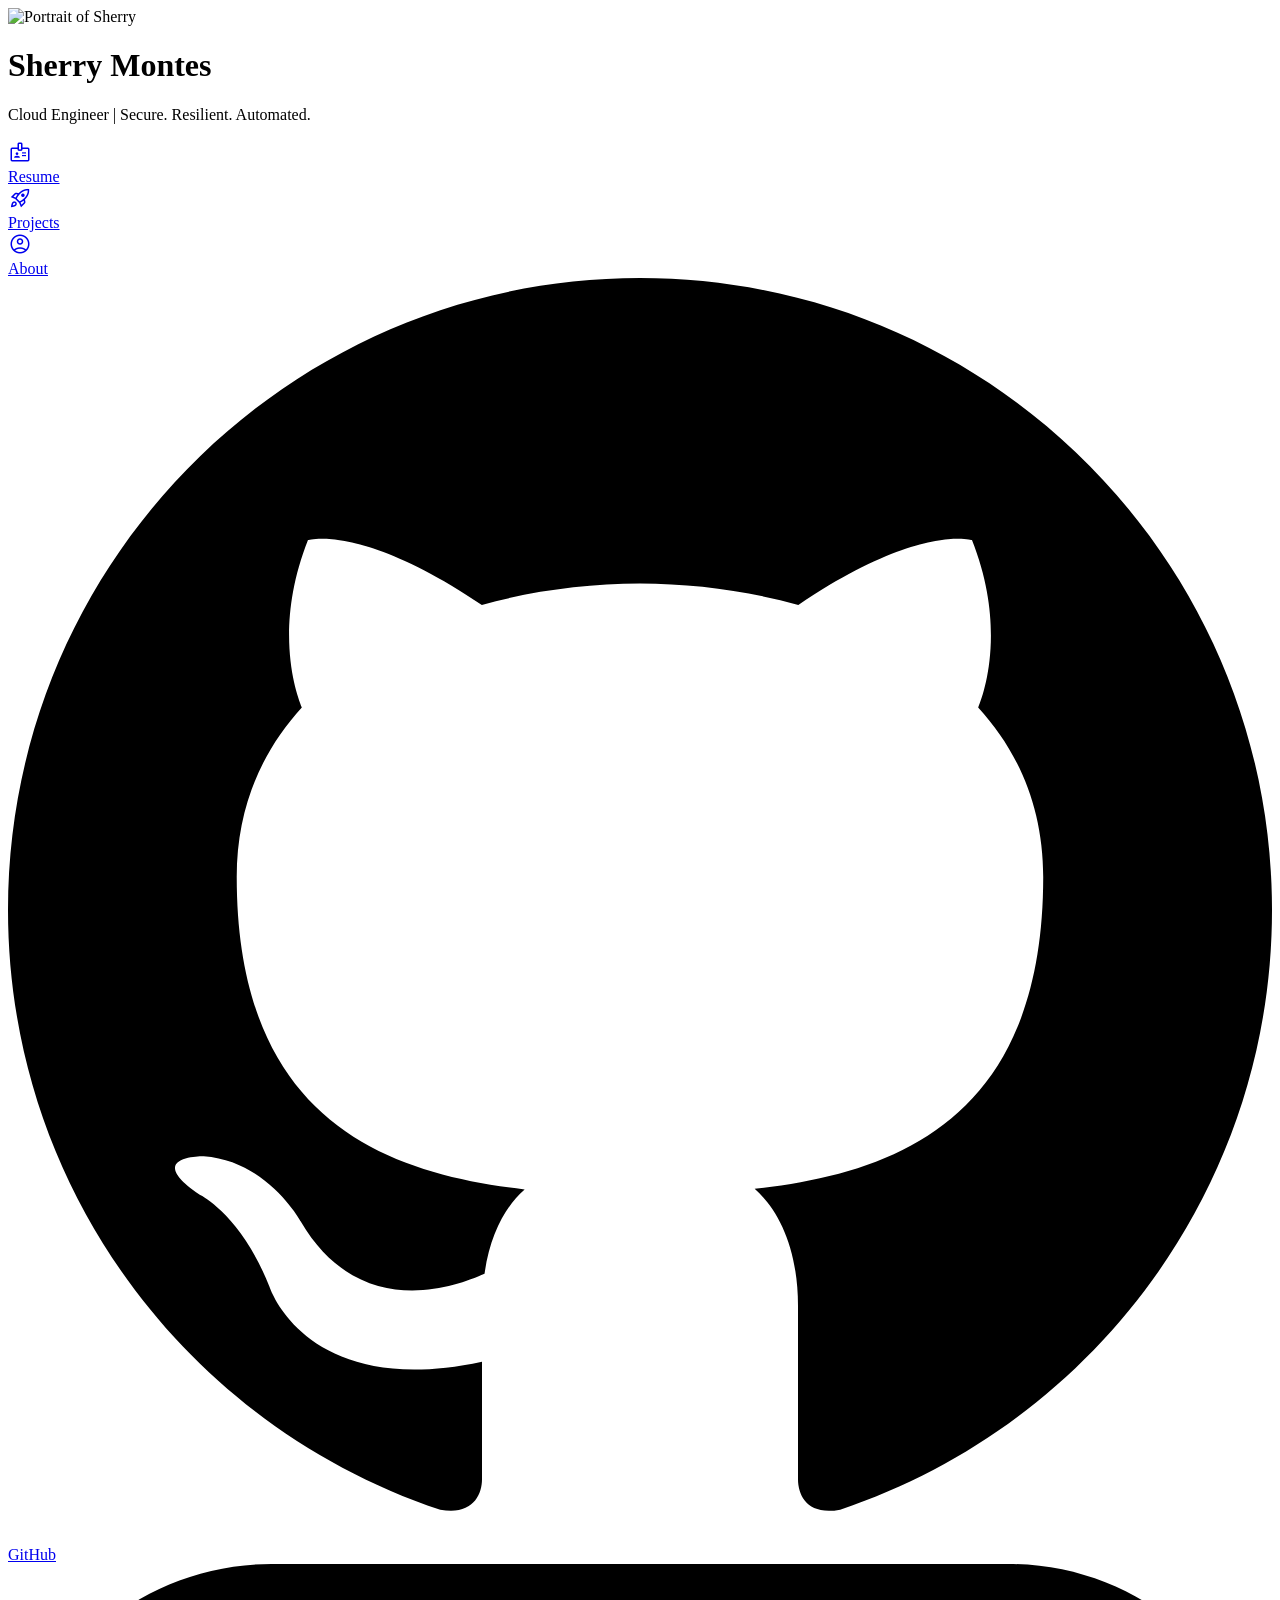
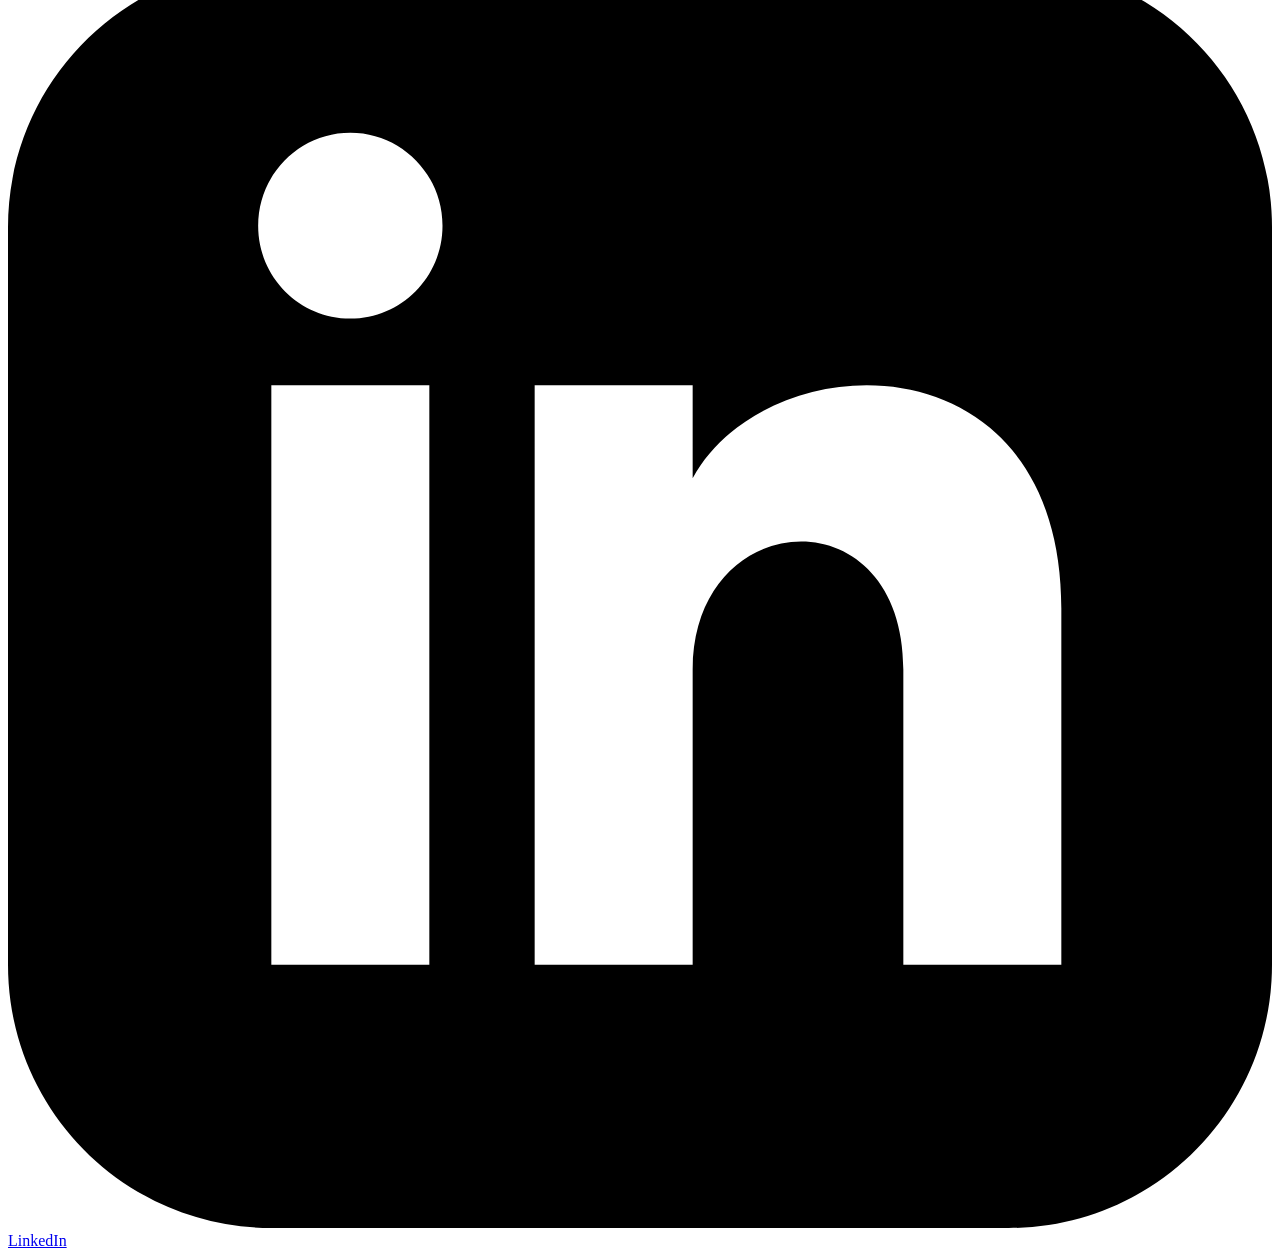
==== web/html/index.html @ b12c6bf5 "feat: refactor frontend, added jinja, tailwind css, app.js for projects logic" ====
<!DOCTYPE html>

<html class="light" lang="en">

<head>
  <meta charset="utf-8" />
  <meta content="width=device-width, initial-scale=1.0" name="viewport" />
  <title>Sherry | Cloud Engineer</title>
  <script src="https://cdn.tailwindcss.com?plugins=forms,container-queries"></script>
  <link href="https://fonts.googleapis.com" rel="preconnect" />
  <link crossorigin="" href="https://fonts.gstatic.com" rel="preconnect" />
  <link
    href="https://fonts.googleapis.com/css2?family=Inter:wght@400;500;600&amp;family=Manrope:wght@400;700;800&amp;display=swap"
    rel="stylesheet" />
  <link
    href="https://fonts.googleapis.com/css2?family=Material+Symbols+Outlined:wght,FILL@100..700,0..1&amp;display=swap"
    rel="stylesheet" />
  <link
    href="https://fonts.googleapis.com/css2?family=Material+Symbols+Outlined:wght,FILL@100..700,0..1&amp;display=swap"
    rel="stylesheet" />
  <script id="tailwind-config">
    tailwind.config = {
      darkMode: "class",
      theme: {
        extend: {
          "colors": {
            "on-secondary-container": "#505253",
            "surface-tint": "#5f5e5e",
            "outline": "#887863",
            "background": "#fff8f3",
            "tertiary": "#486272",
            "on-tertiary": "#f4faff",
            "on-background": "#3c301f",
            "surface-dim": "#edd7ba",
            "on-tertiary-fixed": "#2c4655",
            "tertiary-fixed": "#d0ecff",
            "surface-container-lowest": "#ffffff",
            "error-container": "#fe8983",
            "secondary-container": "#e2e2e3",
            "primary-container": "#e5e2e1",
            "on-error": "#fff7f6",
            "on-secondary-fixed-variant": "#5a5c5d",
            "primary-dim": "#535252",
            "inverse-on-surface": "#a59b92",
            "surface-container": "#fbebd9",
            "error": "#9f403d",
            "inverse-surface": "#120d08",
            "secondary-fixed-dim": "#d3d4d5",
            "on-primary-container": "#525151",
            "on-secondary-fixed": "#3d4041",
            "inverse-primary": "#ffffff",
            "on-primary-fixed-variant": "#5c5b5b",
            "on-error-container": "#752121",
            "primary": "#5f5e5e",
            "on-primary": "#faf7f6",
            "primary-fixed": "#e5e2e1",
            "secondary-dim": "#515354",
            "surface-bright": "#fff8f3",
            "on-primary-fixed": "#403f3f",
            "surface-container-high": "#f8e5d0",
            "tertiary-fixed-dim": "#c2def0",
            "secondary-fixed": "#e2e2e3",
            "surface-container-highest": "#f4dfc6",
            "on-surface-variant": "#6b5d49",
            "on-tertiary-container": "#3e5868",
            "on-tertiary-fixed-variant": "#486272",
            "tertiary-container": "#d0ecff",
            "outline-variant": "#c2af98",
            "surface-container-low": "#fff1e3",
            "tertiary-dim": "#3c5666",
            "on-secondary": "#f8f9fa",
            "secondary": "#5d5f60",
            "on-surface": "#3c301f",
            "surface-variant": "#f4dfc6",
            "error-dim": "#4e0309",
            "surface": "#fff8f3",
            "primary-fixed-dim": "#d6d4d3"
          },
          "borderRadius": {
            "DEFAULT": "0.125rem",
            "lg": "0.25rem",
            "xl": "0.5rem",
            "full": "0.75rem"
          },
          "spacing": {},
          "fontFamily": {
            "headline": [
              "Manrope"
            ],
            "body": [
              "Inter"
            ],
            "label": [
              "Inter"
            ]
          }
        },
      },
    }
  </script>
  <style>
    .material-symbols-outlined {
      font-variation-settings:
        'FILL' 0,
        'wght' 300,
        'GRAD' 0,
        'opsz' 24;
    }
  </style>
</head>

<body
  class="bg-[#ebe0d5] text-on-surface font-body antialiased min-h-screen flex flex-col items-center justify-center selection:bg-surface-container-highest selection:text-on-surface">
  <main
    class="w-full max-w-4xl mx-auto px-8 py-16 flex flex-col md:flex-row items-center justify-center gap-12 md:gap-16">
    <!-- Portrait -->
    <div class="flex-shrink-0 relative">
      <div
        class="w-48 h-48 md:w-64 md:h-64 lg:w-72 lg:h-72 rounded-full overflow-hidden bg-surface-container-low relative shadow-lg">
        <img alt="Portrait of Sherry" src="/static/portrait.png" class="w-full h-full object-cover" />
      </div>
    </div>
    <!-- Content -->
    <div class="flex flex-col items-center md:items-start text-center md:text-left">
      <h1 class="font-headline text-5xl md:text-7xl font-bold tracking-tighter text-on-surface mb-4">
        Sherry Montes
      </h1>
      <p
        class="font-body text-lg md:text-xl text-on-surface-variant font-medium tracking-wide mb-10 max-w-full whitespace-nowrap leading-relaxed">
        Cloud Engineer <span class="mx-2 text-outline-variant">|</span> Secure. Resilient. Automated.
      </p>
      <!-- Links / Icons -->
      <nav class="flex flex-wrap items-center justify-center md:justify-start gap-8">
        <!-- TODO: Add functional Resume link and verify Project link on localhost deployment -->
        <a aria-label="Resume" class="group flex flex-col items-center gap-2" href="#">
          <div
            class="w-16 h-16 rounded-full flex items-center justify-center bg-surface-container-highest text-on-surface transition-all duration-300 ease-in-out group-hover:bg-primary group-hover:text-on-primary shadow-sm hover:shadow-md">
            <span class="material-symbols-outlined text-[32px]">badge</span>
          </div>
          <span
            class="text-sm font-medium text-on-surface-variant group-hover:text-primary transition-colors">Resume</span>
        </a>
        <a aria-label="Projects" class="group flex flex-col items-center gap-2" href="projects.html">
          <div
            class="w-16 h-16 rounded-full flex items-center justify-center bg-surface-container-highest text-on-surface transition-all duration-300 ease-in-out group-hover:bg-primary group-hover:text-on-primary shadow-sm hover:shadow-md">
            <span class="material-symbols-outlined text-[32px]">rocket_launch</span>
          </div>
          <span
            class="text-sm font-medium text-on-surface-variant group-hover:text-primary transition-colors">Projects</span>
        </a>
        <a aria-label="About" class="group flex flex-col items-center gap-2" href="about.html">
          <div
            class="w-16 h-16 rounded-full flex items-center justify-center bg-surface-container-highest text-on-surface transition-all duration-300 ease-in-out group-hover:bg-primary group-hover:text-on-primary shadow-sm hover:shadow-md">
            <span class="material-symbols-outlined text-[32px]">account_circle</span>
          </div>
          <span
            class="text-sm font-medium text-on-surface-variant group-hover:text-primary transition-colors">About</span>
        </a>
        <a aria-label="GitHub" class="group flex flex-col items-center gap-2" href="https://github.com/sherry-gcp"
          target="_blank" rel="noopener noreferrer">
          <div
            class="w-16 h-16 rounded-full flex items-center justify-center bg-surface-container-highest text-on-surface transition-all duration-300 ease-in-out group-hover:bg-primary group-hover:text-on-primary shadow-sm hover:shadow-md">
            <svg class="w-8 h-8 fill-current" viewBox="0 0 24 24">
              <path
                d="M12 0c-6.626 0-12 5.373-12 12 0 5.302 3.438 9.8 8.207 11.387.599.111.793-.261.793-.577v-2.234c-3.338.726-4.033-1.416-4.033-1.416-.546-1.387-1.333-1.756-1.333-1.756-1.089-.745.083-.729.083-.729 1.205.084 1.839 1.237 1.839 1.237 1.07 1.834 2.807 1.304 3.492.997.107-.775.418-1.305.762-1.604-2.665-.305-5.467-1.334-5.467-5.931 0-1.311.469-2.381 1.236-3.221-.124-.303-.535-1.524.117-3.176 0 0 1.008-.322 3.301 1.23.957-.266 1.983-.399 3.003-.404 1.02.005 2.047.138 3.006.404 2.291-1.552 3.297-1.23 3.297-1.23.653 1.653.242 2.874.118 3.176.77.84 1.235 1.911 1.235 3.221 0 4.609-2.807 5.624-5.479 5.921.43.372.823 1.102.823 2.222v3.293c0 .319.192.694.801.576 4.765-1.589 8.199-6.086 8.199-11.386 0-6.627-5.373-12-12-12z" />
            </svg>
          </div>
          <span
            class="text-sm font-medium text-on-surface-variant group-hover:text-primary transition-colors">GitHub</span>
        </a>
        <a aria-label="LinkedIn" class="group flex flex-col items-center gap-2"
          href="https://www.linkedin.com/in/sherrymt" target="_blank" rel="noopener noreferrer">
          <div
            class="w-16 h-16 rounded-full flex items-center justify-center bg-surface-container-highest text-on-surface transition-all duration-300 ease-in-out group-hover:bg-primary group-hover:text-on-primary shadow-sm hover:shadow-md">
            <svg class="w-8 h-8 fill-current" viewBox="0 0 24 24">
              <path
                d="M19 0h-14c-2.761 0-5 2.239-5 5v14c0 2.761 2.239 5 5 5h14c2.762 0 5-2.239 5-5v-14c0-2.761-2.238-5-5-5zm-11 19h-3v-11h3v11zm-1.5-12.268c-.966 0-1.75-.79-1.75-1.764s.784-1.764 1.75-1.764 1.75.79 1.75 1.764-.783 1.764-1.75 1.764zm13.5 12.268h-3v-5.604c0-3.368-4-3.113-4 0v5.604h-3v-11h3v1.765c1.396-2.586 7-2.777 7 2.476v6.759z" />
            </svg>
          </div>
          <span
            class="text-sm font-medium text-on-surface-variant group-hover:text-primary transition-colors">LinkedIn</span>
        </a>
      </nav>
    </div>
  </main>
</body>

</html>
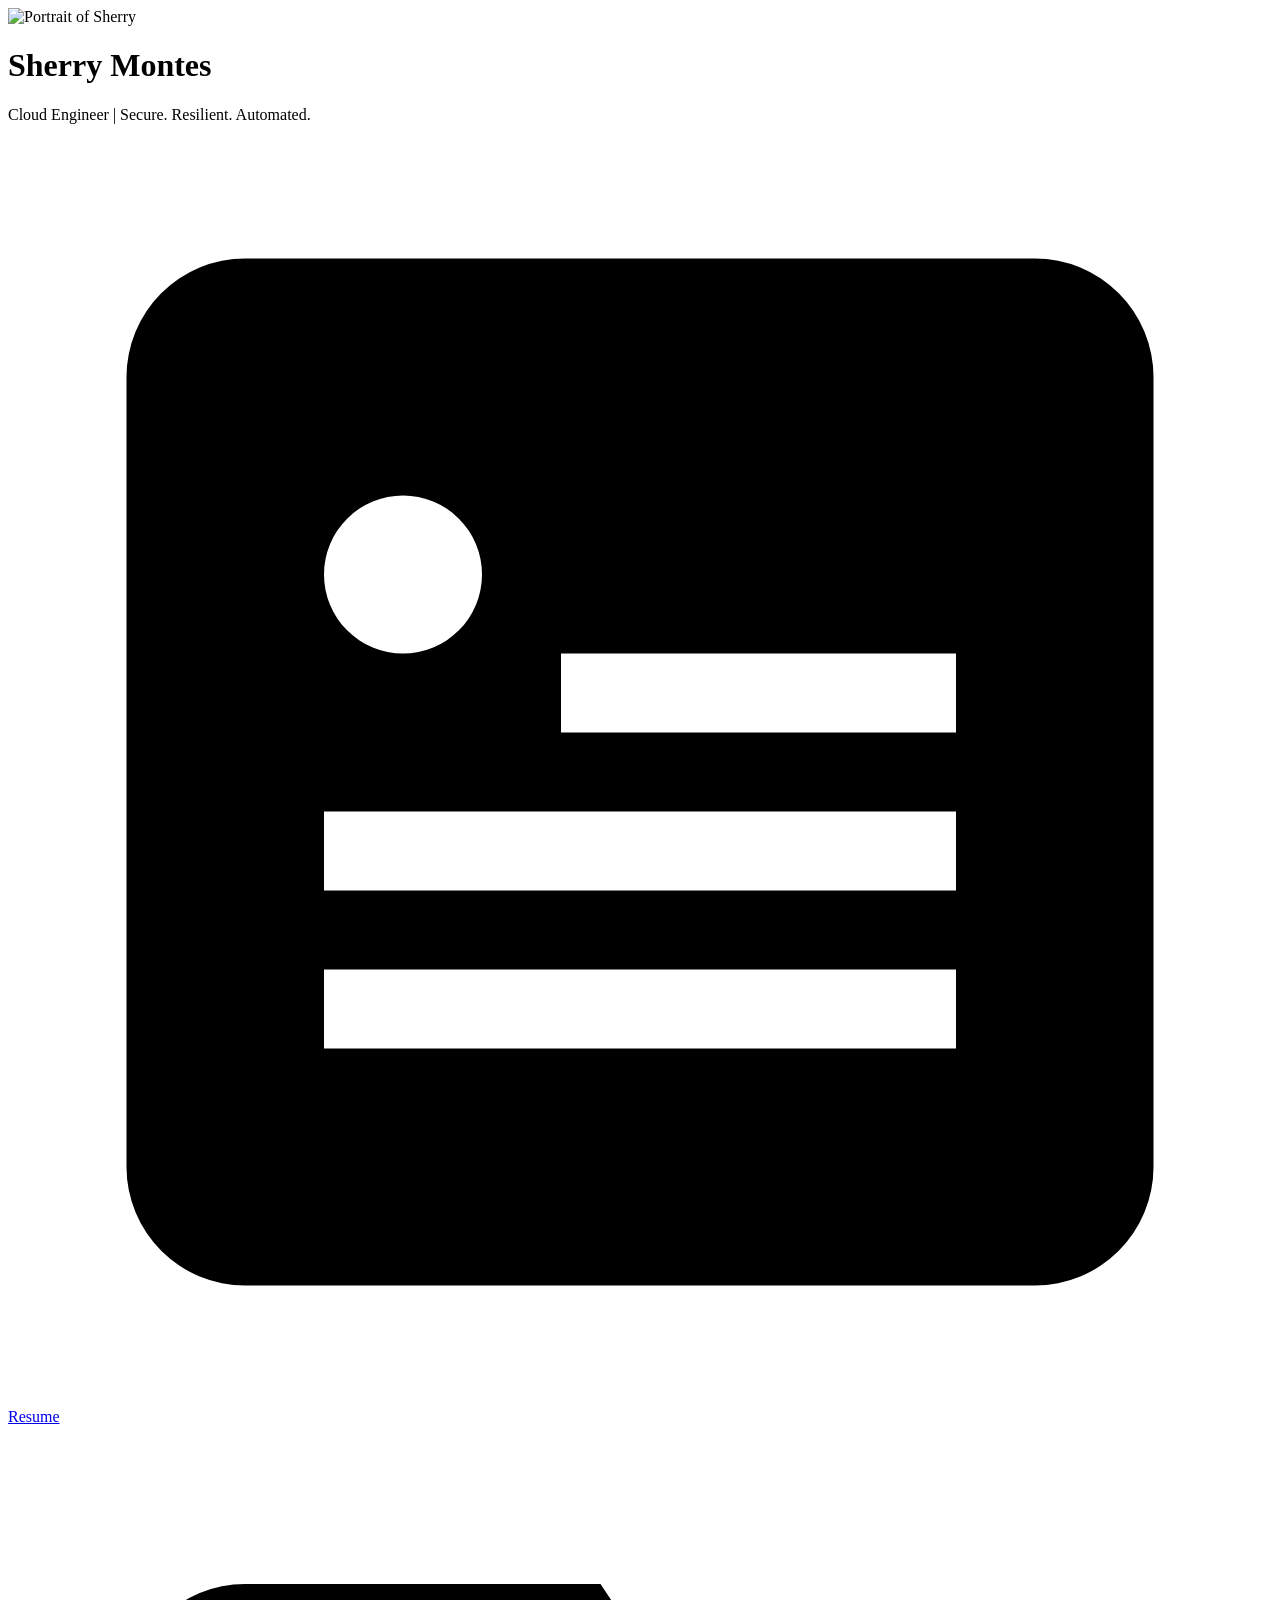
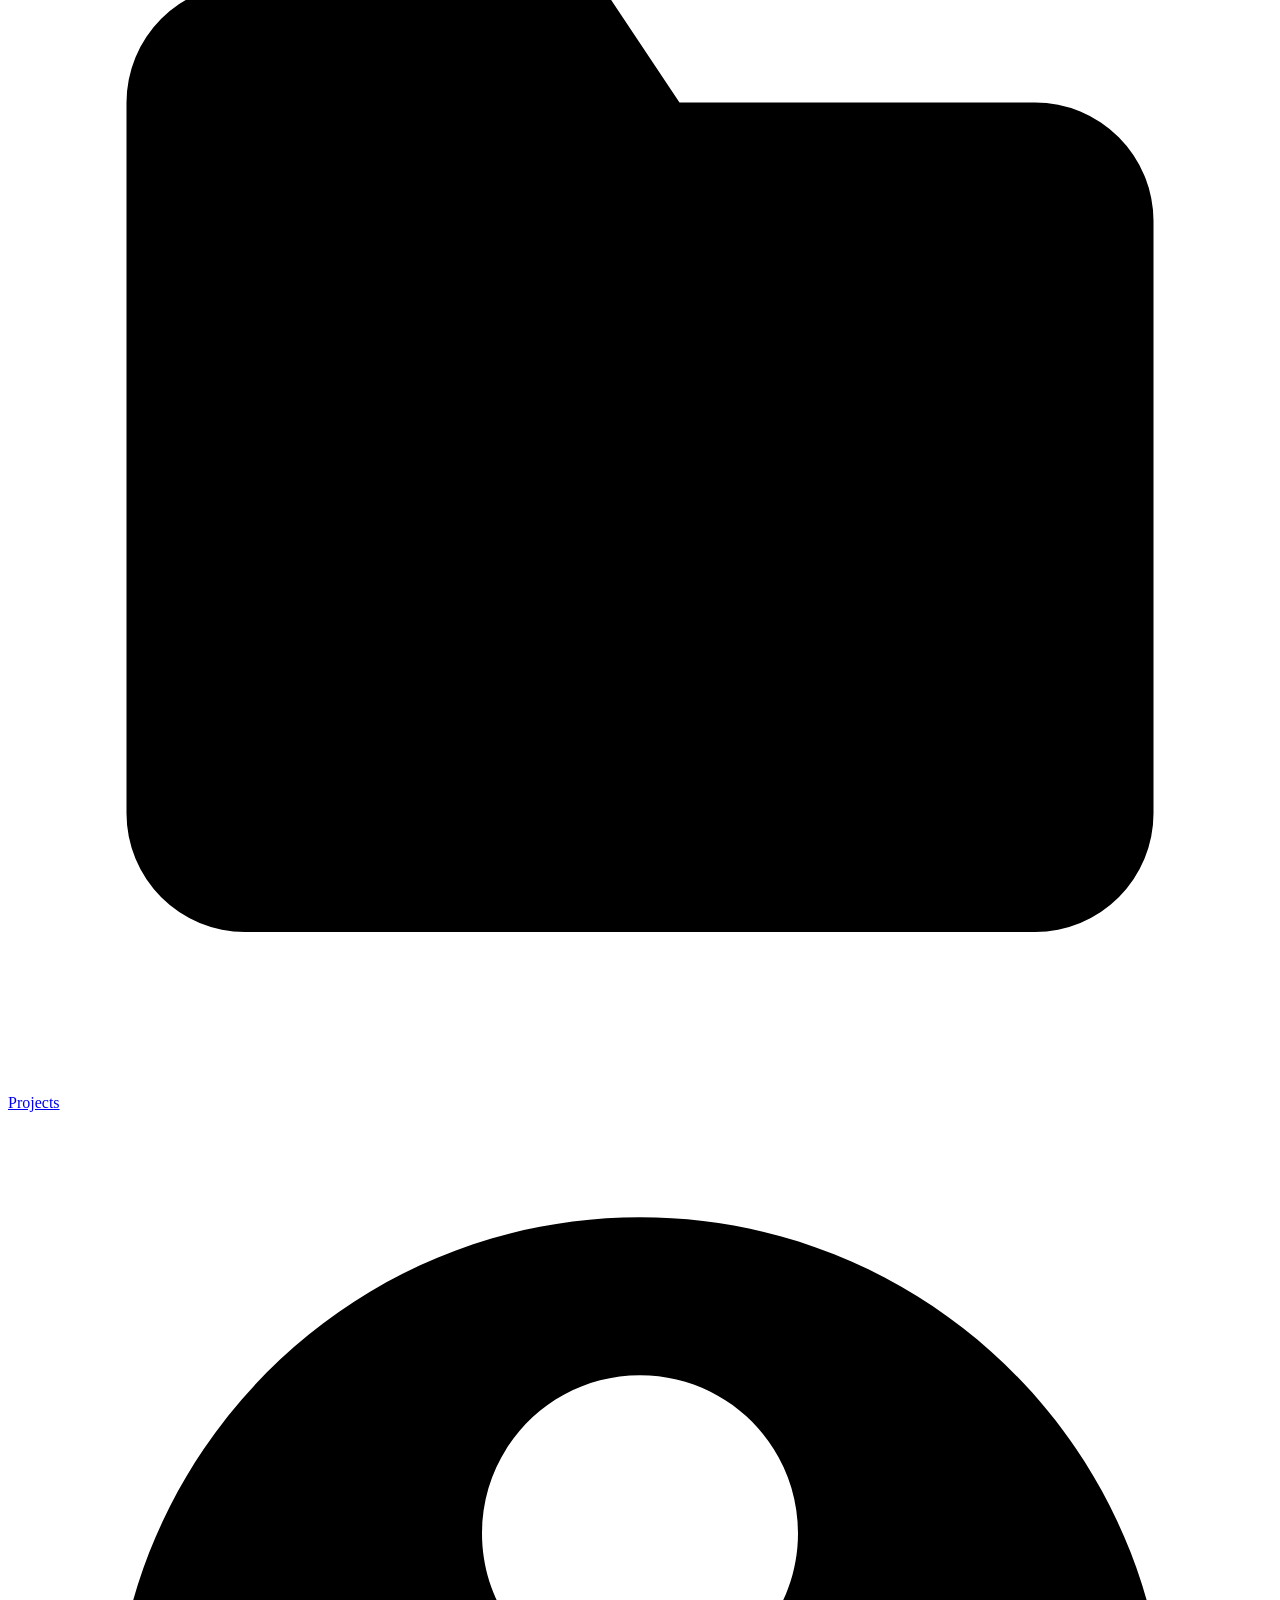
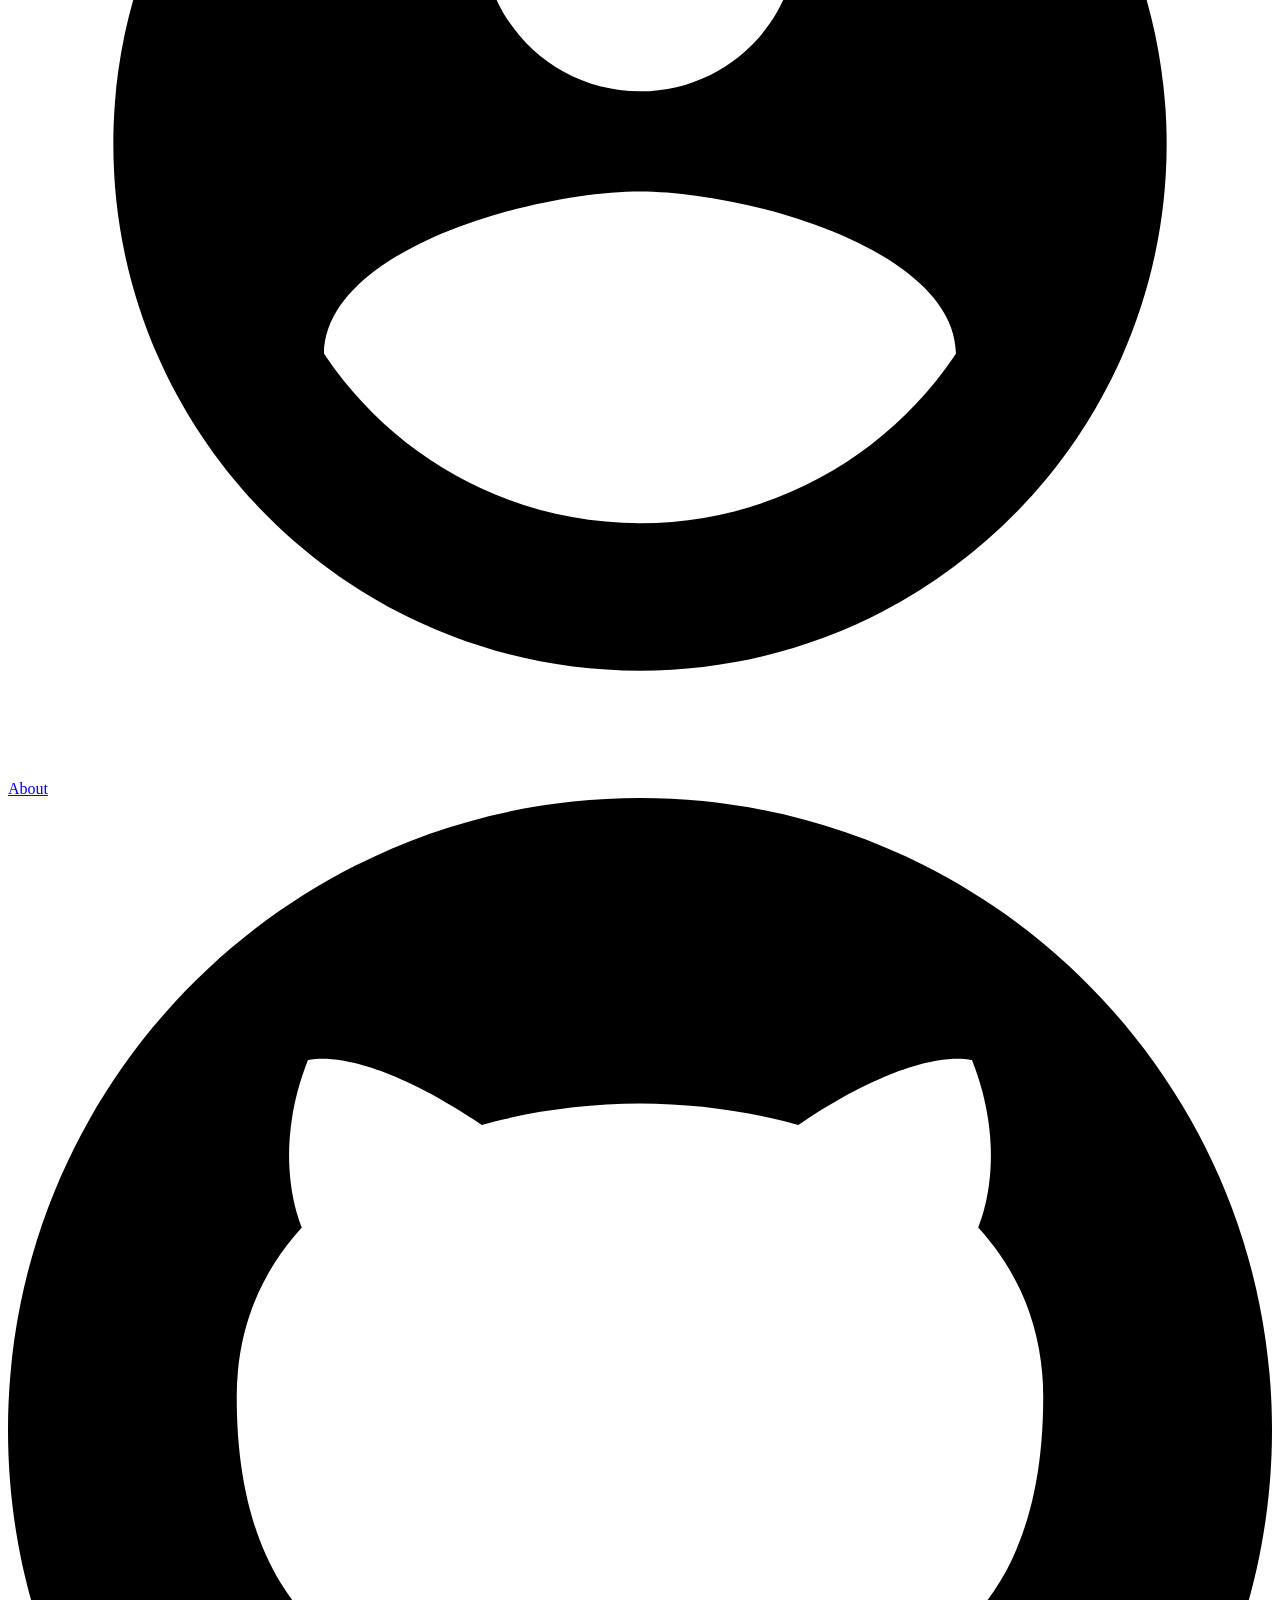
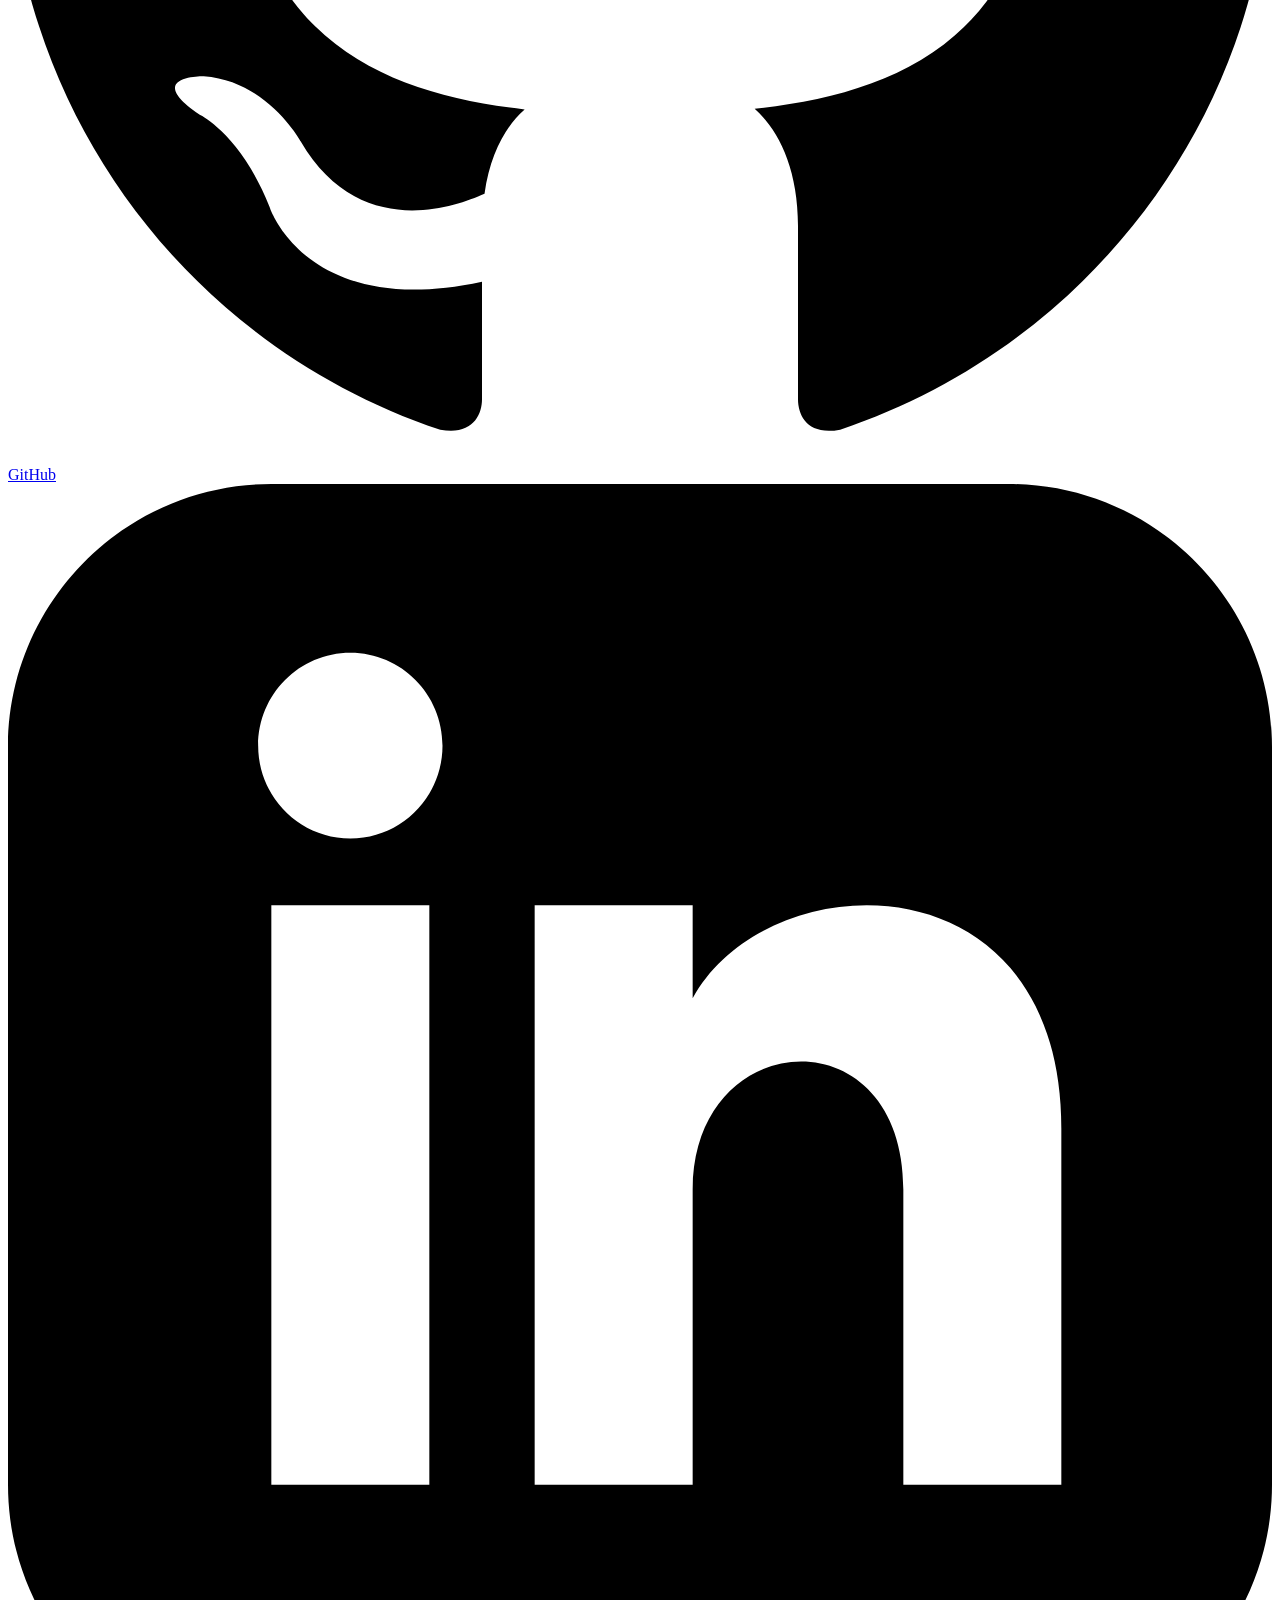
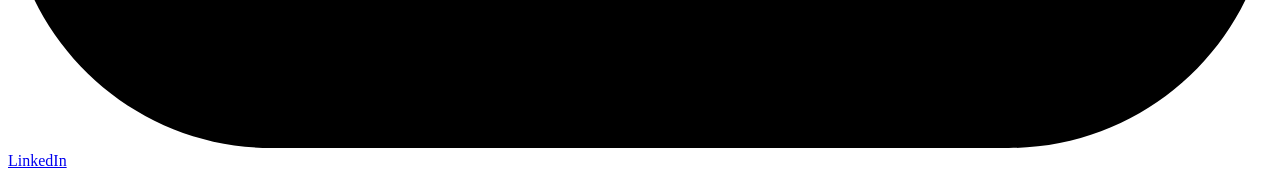
==== commit 17d0b849: "choreL ui final touches" ====
--- a/web/html/index.html
+++ b/web/html/index.html
@@ -6,107 +6,13 @@
   <meta charset="utf-8" />
   <meta content="width=device-width, initial-scale=1.0" name="viewport" />
   <title>Sherry | Cloud Engineer</title>
-  <script src="https://cdn.tailwindcss.com?plugins=forms,container-queries"></script>
+  <link rel="stylesheet" href="/css/main.css" />
   <link href="https://fonts.googleapis.com" rel="preconnect" />
   <link crossorigin="" href="https://fonts.gstatic.com" rel="preconnect" />
   <link
     href="https://fonts.googleapis.com/css2?family=Inter:wght@400;500;600&amp;family=Manrope:wght@400;700;800&amp;display=swap"
     rel="stylesheet" />
-  <link
-    href="https://fonts.googleapis.com/css2?family=Material+Symbols+Outlined:wght,FILL@100..700,0..1&amp;display=swap"
-    rel="stylesheet" />
-  <link
-    href="https://fonts.googleapis.com/css2?family=Material+Symbols+Outlined:wght,FILL@100..700,0..1&amp;display=swap"
-    rel="stylesheet" />
-  <script id="tailwind-config">
-    tailwind.config = {
-      darkMode: "class",
-      theme: {
-        extend: {
-          "colors": {
-            "on-secondary-container": "#505253",
-            "surface-tint": "#5f5e5e",
-            "outline": "#887863",
-            "background": "#fff8f3",
-            "tertiary": "#486272",
-            "on-tertiary": "#f4faff",
-            "on-background": "#3c301f",
-            "surface-dim": "#edd7ba",
-            "on-tertiary-fixed": "#2c4655",
-            "tertiary-fixed": "#d0ecff",
-            "surface-container-lowest": "#ffffff",
-            "error-container": "#fe8983",
-            "secondary-container": "#e2e2e3",
-            "primary-container": "#e5e2e1",
-            "on-error": "#fff7f6",
-            "on-secondary-fixed-variant": "#5a5c5d",
-            "primary-dim": "#535252",
-            "inverse-on-surface": "#a59b92",
-            "surface-container": "#fbebd9",
-            "error": "#9f403d",
-            "inverse-surface": "#120d08",
-            "secondary-fixed-dim": "#d3d4d5",
-            "on-primary-container": "#525151",
-            "on-secondary-fixed": "#3d4041",
-            "inverse-primary": "#ffffff",
-            "on-primary-fixed-variant": "#5c5b5b",
-            "on-error-container": "#752121",
-            "primary": "#5f5e5e",
-            "on-primary": "#faf7f6",
-            "primary-fixed": "#e5e2e1",
-            "secondary-dim": "#515354",
-            "surface-bright": "#fff8f3",
-            "on-primary-fixed": "#403f3f",
-            "surface-container-high": "#f8e5d0",
-            "tertiary-fixed-dim": "#c2def0",
-            "secondary-fixed": "#e2e2e3",
-            "surface-container-highest": "#f4dfc6",
-            "on-surface-variant": "#6b5d49",
-            "on-tertiary-container": "#3e5868",
-            "on-tertiary-fixed-variant": "#486272",
-            "tertiary-container": "#d0ecff",
-            "outline-variant": "#c2af98",
-            "surface-container-low": "#fff1e3",
-            "tertiary-dim": "#3c5666",
-            "on-secondary": "#f8f9fa",
-            "secondary": "#5d5f60",
-            "on-surface": "#3c301f",
-            "surface-variant": "#f4dfc6",
-            "error-dim": "#4e0309",
-            "surface": "#fff8f3",
-            "primary-fixed-dim": "#d6d4d3"
-          },
-          "borderRadius": {
-            "DEFAULT": "0.125rem",
-            "lg": "0.25rem",
-            "xl": "0.5rem",
-            "full": "0.75rem"
-          },
-          "spacing": {},
-          "fontFamily": {
-            "headline": [
-              "Manrope"
-            ],
-            "body": [
-              "Inter"
-            ],
-            "label": [
-              "Inter"
-            ]
-          }
-        },
-      },
-    }
-  </script>
-  <style>
-    .material-symbols-outlined {
-      font-variation-settings:
-        'FILL' 0,
-        'wght' 300,
-        'GRAD' 0,
-        'opsz' 24;
-    }
-  </style>
+
 </head>
 
 <body
@@ -117,7 +23,8 @@
     <div class="flex-shrink-0 relative">
       <div
         class="w-48 h-48 md:w-64 md:h-64 lg:w-72 lg:h-72 rounded-full overflow-hidden bg-surface-container-low relative shadow-lg">
-        <img alt="Portrait of Sherry" src="/static/portrait.png" class="w-full h-full object-cover" />
+        <img id="portrait-img" alt="Portrait of Sherry" src=""
+          class="w-full h-full object-cover opacity-0 transition-opacity duration-500" />
       </div>
     </div>
     <!-- Content -->
@@ -126,16 +33,19 @@
         Sherry Montes
       </h1>
       <p
-        class="font-body text-lg md:text-xl text-on-surface-variant font-medium tracking-wide mb-10 max-w-full whitespace-nowrap leading-relaxed">
+        class="font-body text-[11px] min-[375px]:text-xs sm:text-lg md:text-xl text-on-surface-variant font-medium tracking-wide mb-10 whitespace-nowrap leading-relaxed">
         Cloud Engineer <span class="mx-2 text-outline-variant">|</span> Secure. Resilient. Automated.
       </p>
       <!-- Links / Icons -->
       <nav class="flex flex-wrap items-center justify-center md:justify-start gap-8">
         <!-- TODO: Add functional Resume link and verify Project link on localhost deployment -->
-        <a aria-label="Resume" class="group flex flex-col items-center gap-2" href="#">
+        <a id="resume-link" aria-label="Resume" class="group flex flex-col items-center gap-2" href="#" target="_blank">
           <div
             class="w-16 h-16 rounded-full flex items-center justify-center bg-surface-container-highest text-on-surface transition-all duration-300 ease-in-out group-hover:bg-primary group-hover:text-on-primary shadow-sm hover:shadow-md">
-            <span class="material-symbols-outlined text-[32px]">badge</span>
+            <svg class="w-8 h-8 fill-current" viewBox="0 0 24 24" aria-hidden="true">
+              <path
+                d="M19.5 2.25H4.5A2.25 2.25 0 0 0 2.25 4.5v15a2.25 2.25 0 0 0 2.25 2.25h15a2.25 2.25 0 0 0 2.25-2.25v-15a2.25 2.25 0 0 0-2.25-2.25ZM7.5 6.75A1.5 1.5 0 1 1 6 8.25a1.5 1.5 0 0 1 1.5-1.5ZM18 17.25H6v-1.5h12v1.5Zm0-3H6v-1.5h12v1.5Zm0-3H10.5v-1.5H18v1.5Z" />
+            </svg>
           </div>
           <span
             class="text-sm font-medium text-on-surface-variant group-hover:text-primary transition-colors">Resume</span>
@@ -143,7 +53,10 @@
         <a aria-label="Projects" class="group flex flex-col items-center gap-2" href="projects.html">
           <div
             class="w-16 h-16 rounded-full flex items-center justify-center bg-surface-container-highest text-on-surface transition-all duration-300 ease-in-out group-hover:bg-primary group-hover:text-on-primary shadow-sm hover:shadow-md">
-            <span class="material-symbols-outlined text-[32px]">rocket_launch</span>
+            <svg class="w-8 h-8 fill-current" viewBox="0 0 24 24" aria-hidden="true">
+              <path
+                d="M19.5 21H4.5A2.25 2.25 0 0 1 2.25 18.75V5.25A2.25 2.25 0 0 1 4.5 3h6.75l1.5 2.25h6.75A2.25 2.25 0 0 1 21.75 7.5v11.25A2.25 2.25 0 0 1 19.5 21Z" />
+            </svg>
           </div>
           <span
             class="text-sm font-medium text-on-surface-variant group-hover:text-primary transition-colors">Projects</span>
@@ -151,7 +64,10 @@
         <a aria-label="About" class="group flex flex-col items-center gap-2" href="about.html">
           <div
             class="w-16 h-16 rounded-full flex items-center justify-center bg-surface-container-highest text-on-surface transition-all duration-300 ease-in-out group-hover:bg-primary group-hover:text-on-primary shadow-sm hover:shadow-md">
-            <span class="material-symbols-outlined text-[32px]">account_circle</span>
+            <svg class="w-8 h-8 fill-current" viewBox="0 0 24 24" aria-hidden="true">
+              <path
+                d="M12 2C6.48 2 2 6.48 2 12s4.48 10 10 10 10-4.48 10-10S17.52 2 12 2zm0 3c1.66 0 3 1.34 3 3s-1.34 3-3 3-3-1.34-3-3 1.34-3 3-3zm0 14.2c-2.5 0-4.71-1.28-6-3.22.03-1.99 4-3.08 6-3.08 1.99 0 5.97 1.09 6 3.08-1.29 1.94-3.5 3.22-6 3.22z" />
+            </svg>
           </div>
           <span
             class="text-sm font-medium text-on-surface-variant group-hover:text-primary transition-colors">About</span>
